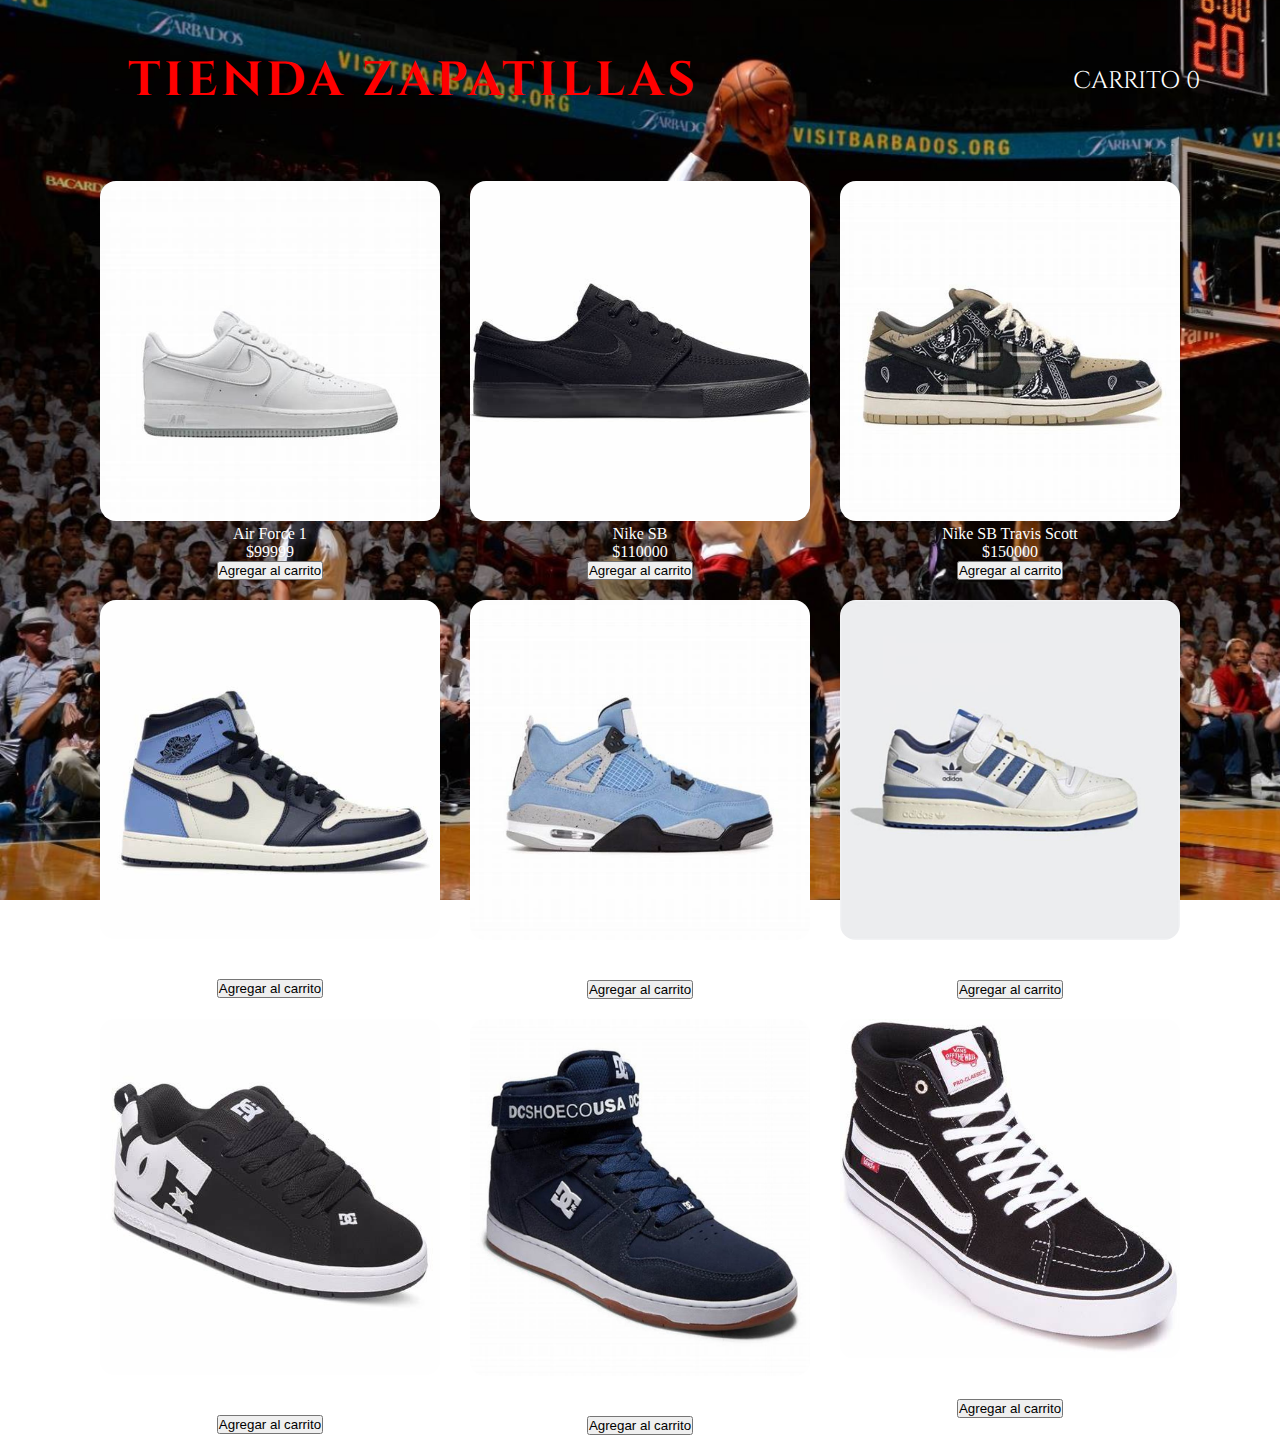
==== index.html @ 54a5e13b "commit principal" ====
<!DOCTYPE html>
<html lang="en">
<head>
    <meta charset="UTF-8">
    <meta name="viewport" content="width=device-width, initial-scale=1.0">
    <title>Tienda Zapas</title>
    <link rel="stylesheet" href="./css/style.css">
</head>
<body>
    <nav>
        <h1 class="title">TIENDA ZAPATILLAS</h1>
        <a class="carrito" href="./carrito.html"> CARRITO <span id="numero" class="numero"> 0 </span></a>
    </nav>
    
    <main>
        <div class="contenedor">
        </div>
    </main>
    
    <script src="./app.js"></script>
</body>
</html>
---- css/style.css ----
@import url('https://fonts.googleapis.com/css2?family=Cinzel:wght@700&display=swap');
*{
     margin: 0;
     padding: 0;
     box-sizing: border-box;

}

body{
    background-image: url(../img/Fondo.png);
    background-size: cover;
    background-attachment: fixed;
    padding-left: 5rem;
    padding-right: 5rem;
}


nav{
    display: flex;
    justify-content: space-between;
    align-items: center;
}

.title{
    padding: 3rem;
    color: red;
    text-align: start;
    font-family: 'Cinzel', serif;
    font-size: 3rem;
    letter-spacing: 4px;
}
.carrito{
    font-size: 1.5rem;
    text-decoration: none;
    color: white;
    font-family: 'Cinzel', serif;
}
.contenedor{
    display: flex;
    flex-wrap: wrap;
    justify-content: space-between;
    gap: 20px;
    margin: 20px;
    color: white;
}

.producto{
    flex: 0 0 calc(33.33% - 20px);
    text-align: center;
}

.producto img{
    width: 100%;
    max-width: 100%;
    height: auto;
    border-radius: 1rem;
}

/* button{
    width: 100%;
    padding: 10px;
    background-color: #007bff;
    color: white;
    border: none;
    cursor: pointer;
    border-radius: 1rem;
}

button:hover{
    background-color: red;
}
 */
.zapas {
    width: 100%;
    max-width: 100%;
    height: auto;
}

.carritoVacio{
    color: white;
}

.carritoProducto{
    display: flex;
    flex-direction: column;
    gap: 1rem;
}

.carrito-productos{
    display: flex;
    width: 100%;
    justify-content: space-between;
    background-color: white;
    color: black;
    padding: 0.5rem;
    align-items: center;
    border-radius: 1rem;
}

.carrito-imagen{
    width: 100px;
    border-radius: 1rem;
}

.carrito-eliminar{
    border: 0;
    background-color: transparent;
    color: red;
    cursor: pointer;
}

.carrito-acciones{
    display: flex;
    justify-content: space-between;
}

.carrito-vaciar{
    cursor: pointer;
    padding: 0.5rem;
    border-radius: 0.5rem;
}

.carrito-derecha{
    display: flex;
}
.carrito-comprar{
    cursor: pointer;
    padding: 0.5rem;
    border-radius: 0.5rem;
}
.total{
    display: flex;
    padding: 0.5rem;
    color: white;
    gap: 1rem;
}

.disabled{
    display: none;
}
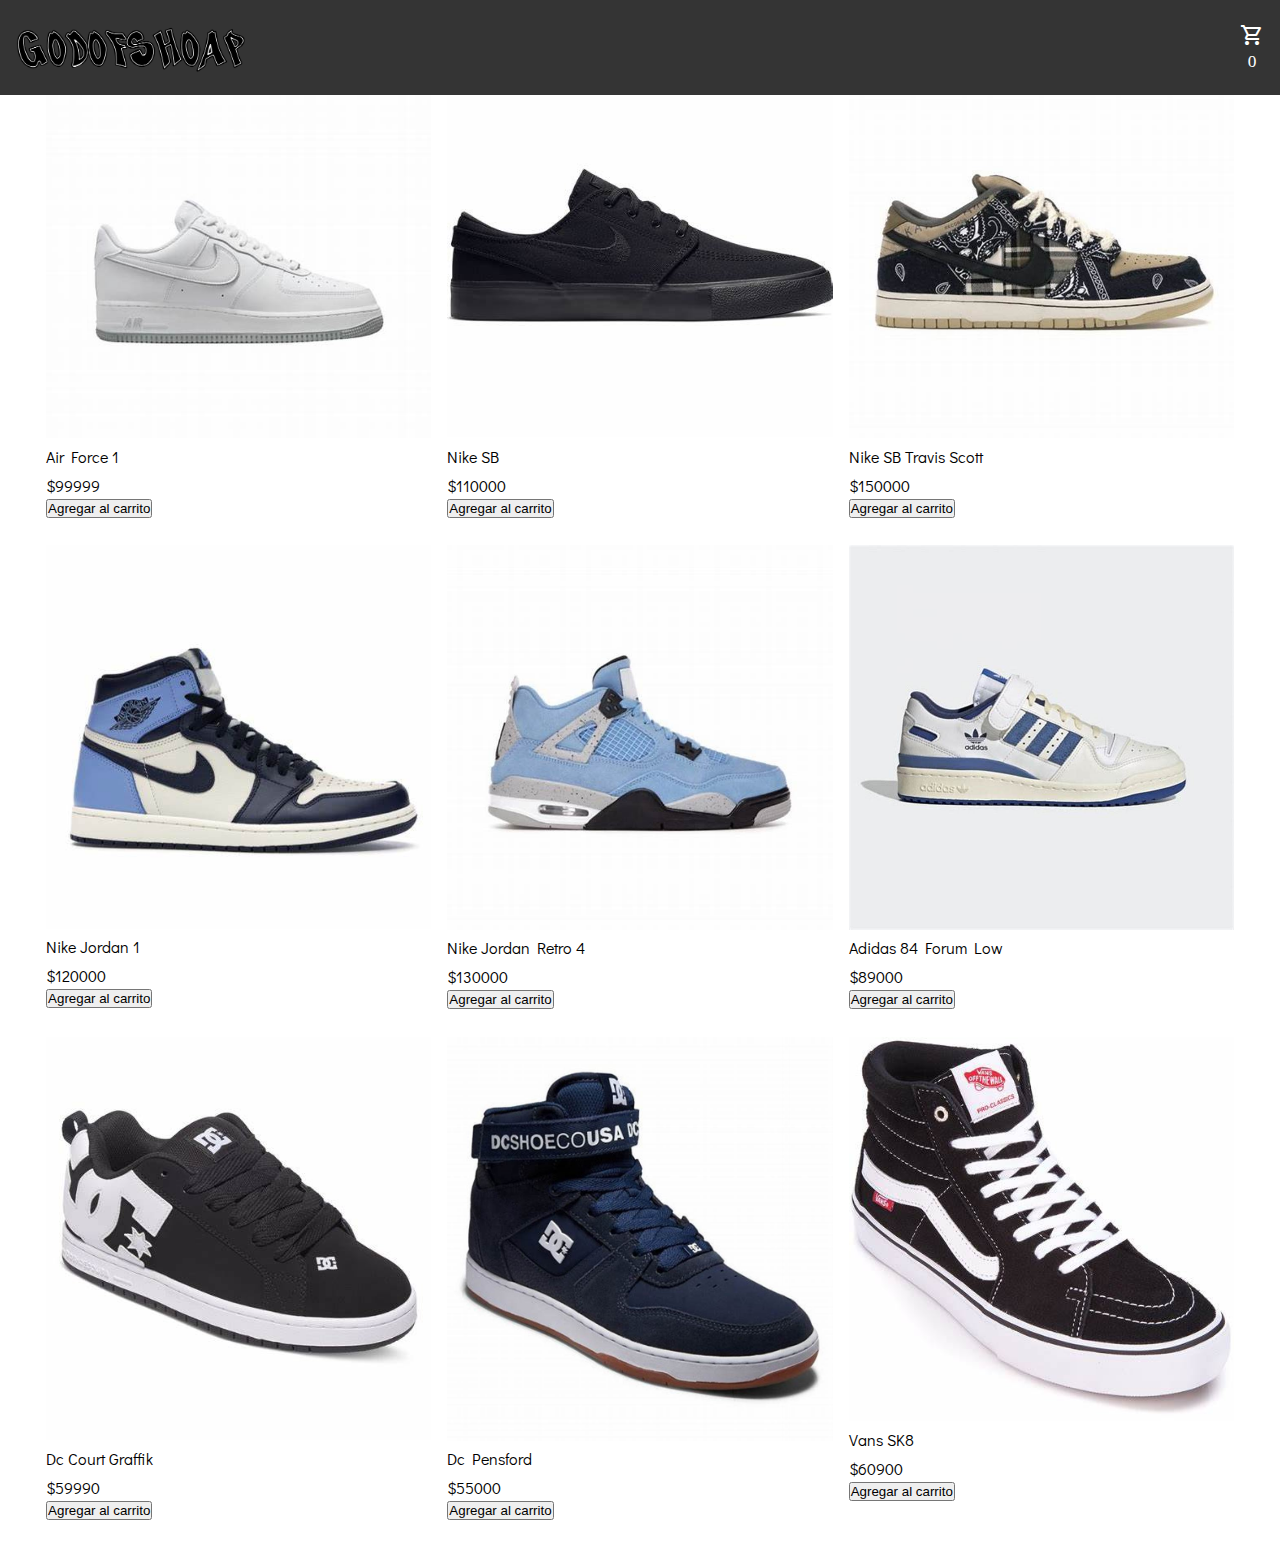
==== commit 5c94bc93: "." ====
--- a/index.html
+++ b/index.html
@@ -1,22 +1,40 @@
 <!DOCTYPE html>
 <html lang="en">
+
 <head>
     <meta charset="UTF-8">
     <meta name="viewport" content="width=device-width, initial-scale=1.0">
     <title>Tienda Zapas</title>
     <link rel="stylesheet" href="./css/style.css">
+    <link rel="stylesheet" href="https://fonts.googleapis.com/css2?family=Material+Symbols+Outlined:opsz,wght,FILL,GRAD@24,400,0,0&icon_names=shopping_cart" />
 </head>
+
 <body>
-    <nav>
-        <h1 class="title">TIENDA ZAPATILLAS</h1>
-        <a class="carrito" href="./carrito.html"> CARRITO <span id="numero" class="numero"> 0 </span></a>
+
+    <nav class="">
+        <div class="logo-titulo">
+            <div class="container">
+                <img class="logo" src="./img/GodOFShoap_.png" alt="Logo">
+            </div>
+        </div>
+        <div class="cart">
+            <a class="carrito" href="./carrito.html"><span class="material-symbols-outlined">
+                shopping_cart 
+                </span>  </a>
+                <span id="numero" class="numero"> 0 </span>          
+        </div>
     </nav>
-    
+    <section>
+        <div class=""> <img src="./img/Banner3.png" alt="" class="background"></div>
+    </section>
     <main>
         <div class="contenedor">
         </div>
     </main>
-    
+
+
+    <script src="https://cdn.jsdelivr.net/npm/sweetalert2@11"></script>
     <script src="./app.js"></script>
 </body>
+
 </html>--- a/css/style.css
+++ b/css/style.css
@@ -1,140 +1,222 @@
 @import url('https://fonts.googleapis.com/css2?family=Cinzel:wght@700&display=swap');
-*{
-     margin: 0;
-     padding: 0;
-     box-sizing: border-box;
-
-}
-
-body{
-    background-image: url(../img/Fondo.png);
-    background-size: cover;
-    background-attachment: fixed;
-    padding-left: 5rem;
-    padding-right: 5rem;
-}
-
-
-nav{
-    display: flex;
-    justify-content: space-between;
-    align-items: center;
-}
-
-.title{
-    padding: 3rem;
-    color: red;
-    text-align: start;
-    font-family: 'Cinzel', serif;
-    font-size: 3rem;
-    letter-spacing: 4px;
-}
-.carrito{
-    font-size: 1.5rem;
-    text-decoration: none;
-    color: white;
-    font-family: 'Cinzel', serif;
-}
-.contenedor{
-    display: flex;
-    flex-wrap: wrap;
-    justify-content: space-between;
-    gap: 20px;
-    margin: 20px;
-    color: white;
-}
-
-.producto{
-    flex: 0 0 calc(33.33% - 20px);
-    text-align: center;
-}
-
-.producto img{
-    width: 100%;
-    max-width: 100%;
-    height: auto;
-    border-radius: 1rem;
-}
-
-/* button{
-    width: 100%;
-    padding: 10px;
-    background-color: #007bff;
-    color: white;
-    border: none;
-    cursor: pointer;
-    border-radius: 1rem;
-}
-
-button:hover{
-    background-color: red;
-}
- */
-.zapas {
-    width: 100%;
-    max-width: 100%;
-    height: auto;
-}
-
-.carritoVacio{
-    color: white;
-}
-
-.carritoProducto{
+@import url('https://fonts.googleapis.com/css2?family=Didact+Gothic&display=swap');
+
+* {
+    margin: 0;
+    padding: 0;
+    box-sizing: border-box;
+
+}
+.price {
+    font-weight: bold;
+}
+
+.carritoProducto {
     display: flex;
     flex-direction: column;
     gap: 1rem;
 }
 
-.carrito-productos{
+.carrito-productos {
     display: flex;
     width: 100%;
     justify-content: space-between;
-    background-color: white;
+    background-color: rgb(255, 255, 255);
+    font-family: "Didact Gothic", sans-serif;
     color: black;
-    padding: 0.5rem;
+    padding: 1rem;
     align-items: center;
     border-radius: 1rem;
 }
 
-.carrito-imagen{
-    width: 100px;
-    border-radius: 1rem;
-}
-
-.carrito-eliminar{
+.carrito-imagen {
+    width: 10%;
+}
+
+.carrito-eliminar {
     border: 0;
     background-color: transparent;
     color: red;
     cursor: pointer;
 }
 
-.carrito-acciones{
+.carrito-acciones {
     display: flex;
     justify-content: space-between;
 }
-
-.carrito-vaciar{
-    cursor: pointer;
+.disabled {
+    display: none;
+}
+
+/* --------------------- NEW ---------------------*/
+nav {
+    display: flex;
+    justify-content: space-between;
+    align-items: center;
+    position: fixed;
+    width: 100%;
+    transition: background-color 0.3s ease;
+}
+
+nav:hover {
+    background-color: #343434
+
+}
+
+.nav-cart {
+    position: relative;
+    display: flex;
+    justify-content: center;
+    text-align: center;
+}
+
+.contenedor {
+    display: flex;
+    flex-wrap: wrap;
+    justify-content: center;
+    width: 100%;
+    gap: 1rem;
+    margin: 0;
+    padding: 2rem;
+    color: rgb(0, 0, 0);
+    font-weight: bold;
+    font-family: "Didact Gothic", sans-serif;
+    font-weight: 400;
+    font-style: normal;
+}
+
+.producto {
+    flex: 0 0 calc(33.33% - 20px);
+    padding-top: 0.2rem;
+    padding-bottom: 0.5rem;
+}
+.producto img {
+    width: 100%;
+    max-width: 100%;
+    height: auto;
+}
+.bg-color {
+    background-color: #D0D6B3;
+}
+
+.logo {
+    width: 40%;
+    padding-left: 1rem;
+    margin-top: 1rem;
+    margin-bottom: 1rem;
+}
+
+.container {
+    display: flex;
+}
+
+.about-us {
+    padding-left: 1rem;
+}
+
+.button {
+    all: unset;
+    background-color: #AAAE7F;
     padding: 0.5rem;
-    border-radius: 0.5rem;
-}
-
-.carrito-derecha{
-    display: flex;
-}
-.carrito-comprar{
-    cursor: pointer;
+    color: rgb(255, 255, 255);
+    border-radius: 3px;
+    width: 22%;
+    font-size: 7pt;
+    font-family: "Didact Gothic", sans-serif;
+    font-weight: 400;
+    font-style: normal;
+    cursor: pointer;
+    transition: 0.3s ease;
+    margin-top: 1rem;
+}
+
+.button-cart-delete {
+    all: unset;
+    background-color: #2F3061;
     padding: 0.5rem;
-    border-radius: 0.5rem;
-}
-.total{
-    display: flex;
+    color: white;
+    border-radius: 5px;
+    font-family: "Didact Gothic", sans-serif;
+    font-size: 9pt;
+    cursor: pointer;
+    margin-left: 1rem;
+    transition: 0.3s ease;
+}
+
+.button-cart-shop {
+    all: unset;
+    background-color: #2F3061;
     padding: 0.5rem;
     color: white;
-    gap: 1rem;
-}
-
-.disabled{
-    display: none;
+    border-radius: 5px;
+    font-family: "Didact Gothic", sans-serif;
+    font-size: 9pt;
+    cursor: pointer;
+    margin-right: 0.5rem;
+    transition: 0.3s ease;
+    margin-bottom: 2rem;
+
+}
+
+.button:hover {
+    background-color: rgb(0, 0, 0);
+    color: aliceblue;
+    transform: scale(1.1);
+    box-shadow: 0px 4px 15px rgba(0, 0, 0, 0.3)
+}
+
+.button-cart-delete:hover {
+    background-color: #710000;
+    color: aliceblue;
+    transform: scale(1.1);
+    box-shadow: 0px 4px 15px rgba(0, 0, 0, 0.3)
+}
+
+.button-cart-shop:hover {
+    background-color: #143109;
+    color: aliceblue;
+    transform: scale(1.1);
+    box-shadow: 0px 4px 15px rgba(0, 0, 0, 0.3)
+}
+
+.background {
+    width: 100vw;
+}
+
+.cart {
+    display: flex;
+    flex-direction: column;
+    text-align: center;
+    margin-right: 1rem;
+    color: white;
+    font-size: 13pt;
+}
+
+.carrito {
+    color: white;
+}
+
+.carritoVacio {
+    color: black;
+    font-family: "Didact Gothic", sans-serif;
+    font-weight: bold;
+    text-align: center;
+    justify-content: center;
+    padding-top: 2rem;
+}
+.total {
+    display: flex;
+    font-family: "Didact Gothic", sans-serif;
+    font-weight: bolder;
+    padding-left: 0.3rem;
+    padding-bottom: 0.5rem;
+    color: black;
+    gap: 0.3rem;
+
+}
+.line{
+    height: 2px;
+    background-color: #343434;
+    width: 97%;
+    margin: 20px auto;
 }